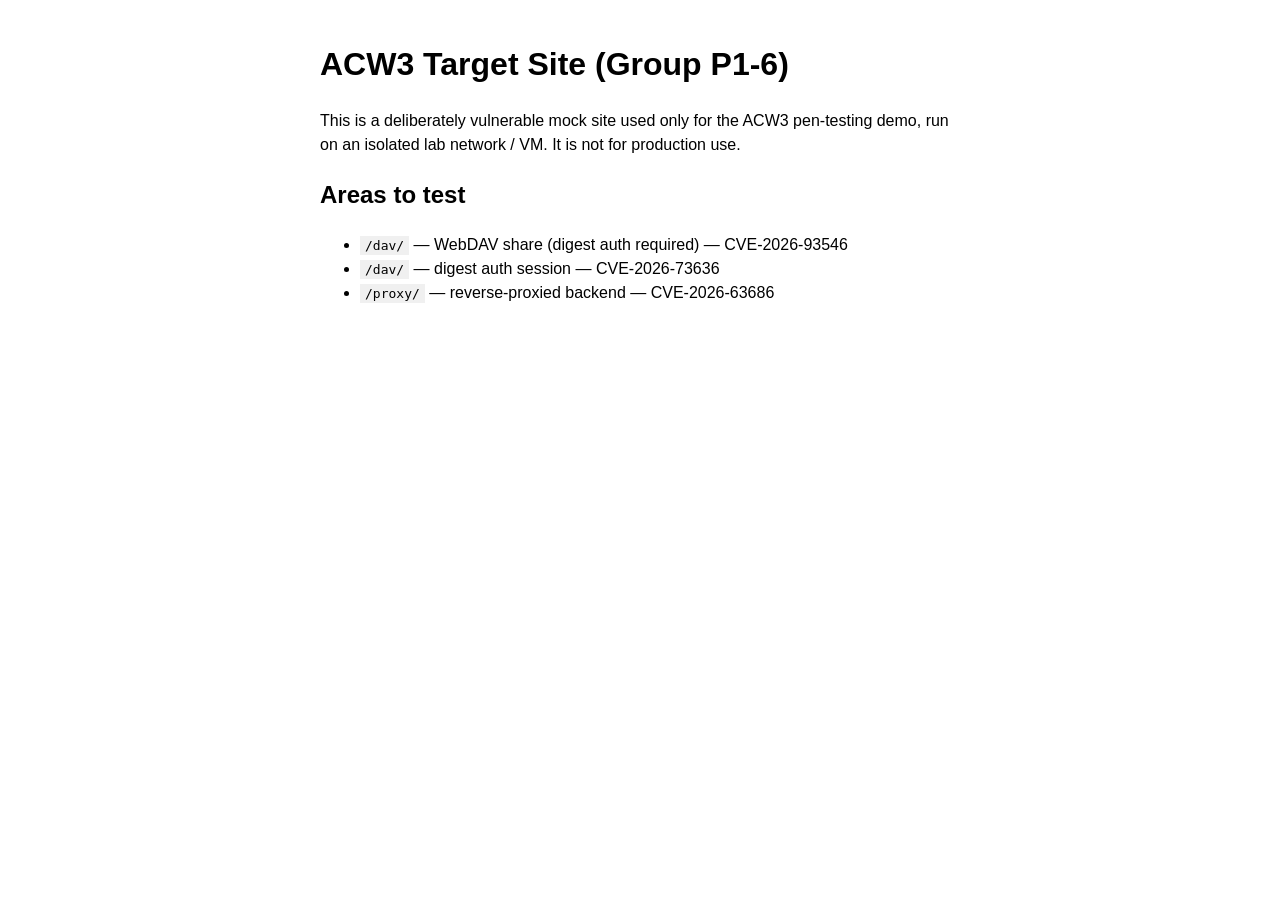
==== vulnerable-env/www/index.html @ 4363fe49 "created test environment" ====
<!DOCTYPE html>
<html lang="en">
<head>
  <meta charset="UTF-8">
  <title>ACW3 Mock Site - P1-6</title>
  <style>
    body { font-family: sans-serif; max-width: 640px; margin: 40px auto; line-height: 1.5; }
    code { background: #f0f0f0; padding: 2px 5px; }
  </style>
</head>
<body>
  <h1>ACW3 Target Site (Group P1-6)</h1>
  <p>This is a deliberately vulnerable mock site used only for the ACW3 pen-testing demo,
     run on an isolated lab network / VM. It is not for production use.</p>

  <h2>Areas to test</h2>
  <ul>
    <li><code>/dav/</code> — WebDAV share (digest auth required) — CVE-2026-93546</li>
    <li><code>/dav/</code> — digest auth session — CVE-2026-73636</li>
    <li><code>/proxy/</code> — reverse-proxied backend — CVE-2026-63686</li>
  </ul>
</body>
</html>
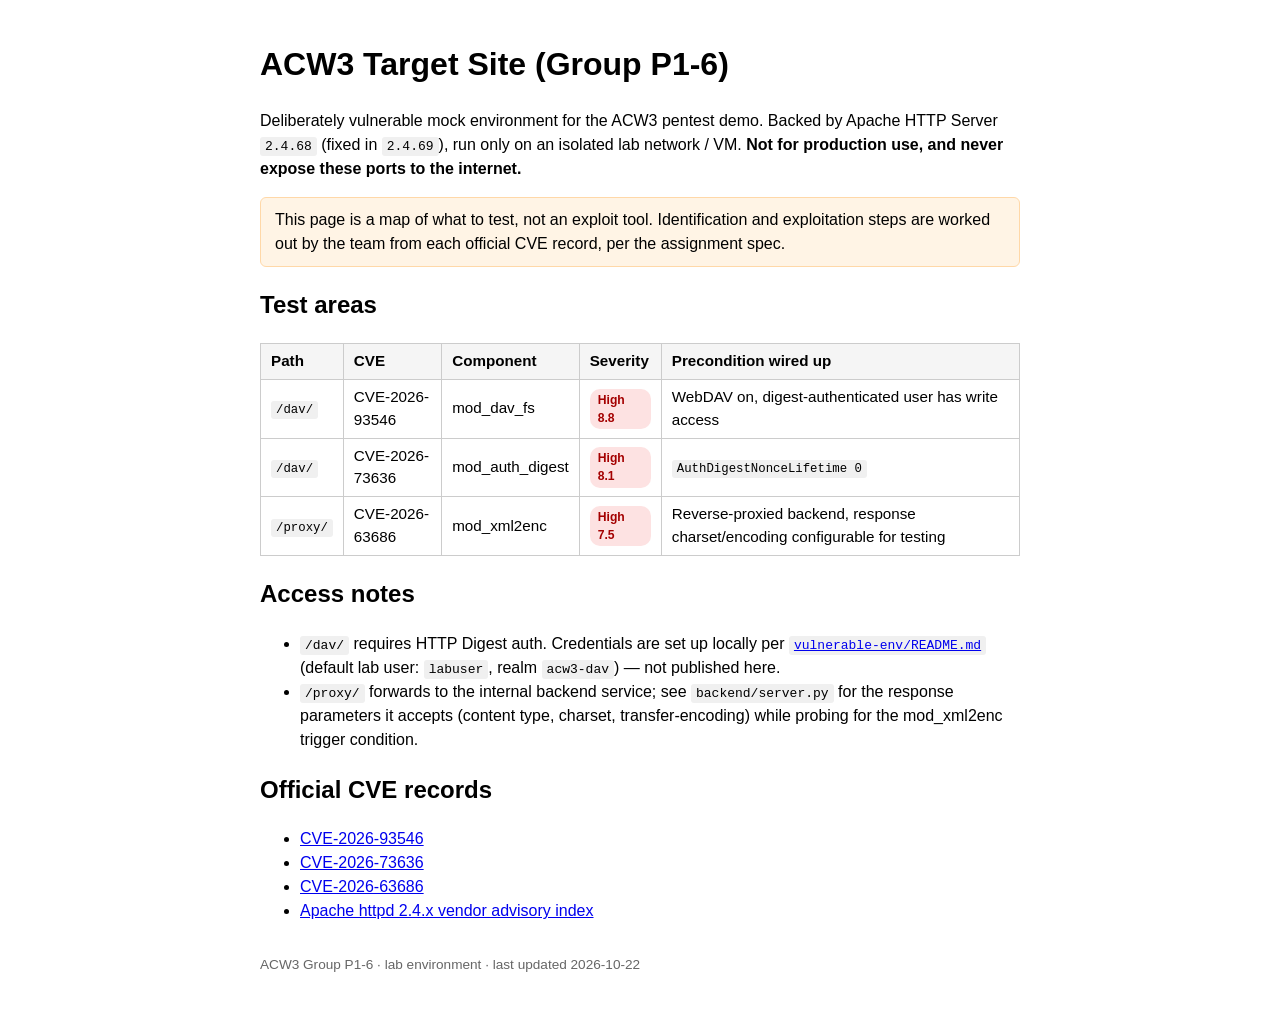
==== commit af5e5c17: "updated website" ====
--- a/vulnerable-env/www/index.html
+++ b/vulnerable-env/www/index.html
@@ -2,22 +2,79 @@
 <html lang="en">
 <head>
   <meta charset="UTF-8">
-  <title>ACW3 Mock Site - P1-6</title>
+  <title>ACW3 Target Site (Group P1-6)</title>
   <style>
-    body { font-family: sans-serif; max-width: 640px; margin: 40px auto; line-height: 1.5; }
-    code { background: #f0f0f0; padding: 2px 5px; }
+    body { font-family: sans-serif; max-width: 760px; margin: 40px auto; line-height: 1.5; padding: 0 16px; }
+    code { background: #f0f0f0; padding: 2px 5px; border-radius: 3px; }
+    table { border-collapse: collapse; width: 100%; margin: 12px 0; }
+    th, td { border: 1px solid #ccc; padding: 6px 10px; text-align: left; font-size: 0.95em; }
+    th { background: #f5f5f5; }
+    .badge { display: inline-block; padding: 2px 8px; border-radius: 10px; font-size: 0.8em; font-weight: bold; }
+    .high { background: #fde2e2; color: #a40000; }
+    .warn { background: #fff4e5; border: 1px solid #ffd8a8; padding: 10px 14px; border-radius: 6px; margin: 16px 0; }
+    footer { margin-top: 32px; font-size: 0.85em; color: #666; }
   </style>
 </head>
 <body>
   <h1>ACW3 Target Site (Group P1-6)</h1>
-  <p>This is a deliberately vulnerable mock site used only for the ACW3 pen-testing demo,
-     run on an isolated lab network / VM. It is not for production use.</p>
+  <p>
+    Deliberately vulnerable mock environment for the ACW3 pentest demo. Backed by
+    Apache HTTP Server <code>2.4.68</code> (fixed in <code>2.4.69</code>), run only
+    on an isolated lab network / VM. <strong>Not for production use, and never
+    expose these ports to the internet.</strong>
+  </p>
 
-  <h2>Areas to test</h2>
+  <div class="warn">
+    This page is a map of what to test, not an exploit tool. Identification and
+    exploitation steps are worked out by the team from each official CVE record,
+    per the assignment spec.
+  </div>
+
+  <h2>Test areas</h2>
+  <table>
+    <tr><th>Path</th><th>CVE</th><th>Component</th><th>Severity</th><th>Precondition wired up</th></tr>
+    <tr>
+      <td><code>/dav/</code></td>
+      <td>CVE-2026-93546</td>
+      <td>mod_dav_fs</td>
+      <td><span class="badge high">High 8.8</span></td>
+      <td>WebDAV on, digest-authenticated user has write access</td>
+    </tr>
+    <tr>
+      <td><code>/dav/</code></td>
+      <td>CVE-2026-73636</td>
+      <td>mod_auth_digest</td>
+      <td><span class="badge high">High 8.1</span></td>
+      <td><code>AuthDigestNonceLifetime 0</code></td>
+    </tr>
+    <tr>
+      <td><code>/proxy/</code></td>
+      <td>CVE-2026-63686</td>
+      <td>mod_xml2enc</td>
+      <td><span class="badge high">High 7.5</span></td>
+      <td>Reverse-proxied backend, response charset/encoding configurable for testing</td>
+    </tr>
+  </table>
+
+  <h2>Access notes</h2>
   <ul>
-    <li><code>/dav/</code> — WebDAV share (digest auth required) — CVE-2026-93546</li>
-    <li><code>/dav/</code> — digest auth session — CVE-2026-73636</li>
-    <li><code>/proxy/</code> — reverse-proxied backend — CVE-2026-63686</li>
+    <li><code>/dav/</code> requires HTTP Digest auth. Credentials are set up locally per
+      <a href="../README.md"><code>vulnerable-env/README.md</code></a> (default lab user: <code>labuser</code>,
+      realm <code>acw3-dav</code>) — not published here.</li>
+    <li><code>/proxy/</code> forwards to the internal backend service; see
+      <code>backend/server.py</code> for the response parameters it accepts
+      (content type, charset, transfer-encoding) while probing for the
+      mod_xml2enc trigger condition.</li>
   </ul>
+
+  <h2>Official CVE records</h2>
+  <ul>
+    <li><a href="https://www.cve.org/CVERecord?id=CVE-2026-93546">CVE-2026-93546</a></li>
+    <li><a href="https://www.cve.org/CVERecord?id=CVE-2026-73636">CVE-2026-73636</a></li>
+    <li><a href="https://www.cve.org/CVERecord?id=CVE-2026-63686">CVE-2026-63686</a></li>
+    <li><a href="https://httpd.apache.org/security/vulnerabilities_24.html">Apache httpd 2.4.x vendor advisory index</a></li>
+  </ul>
+
+  <footer>ACW3 Group P1-6 &middot; lab environment &middot; last updated 2026-10-22</footer>
 </body>
 </html>
